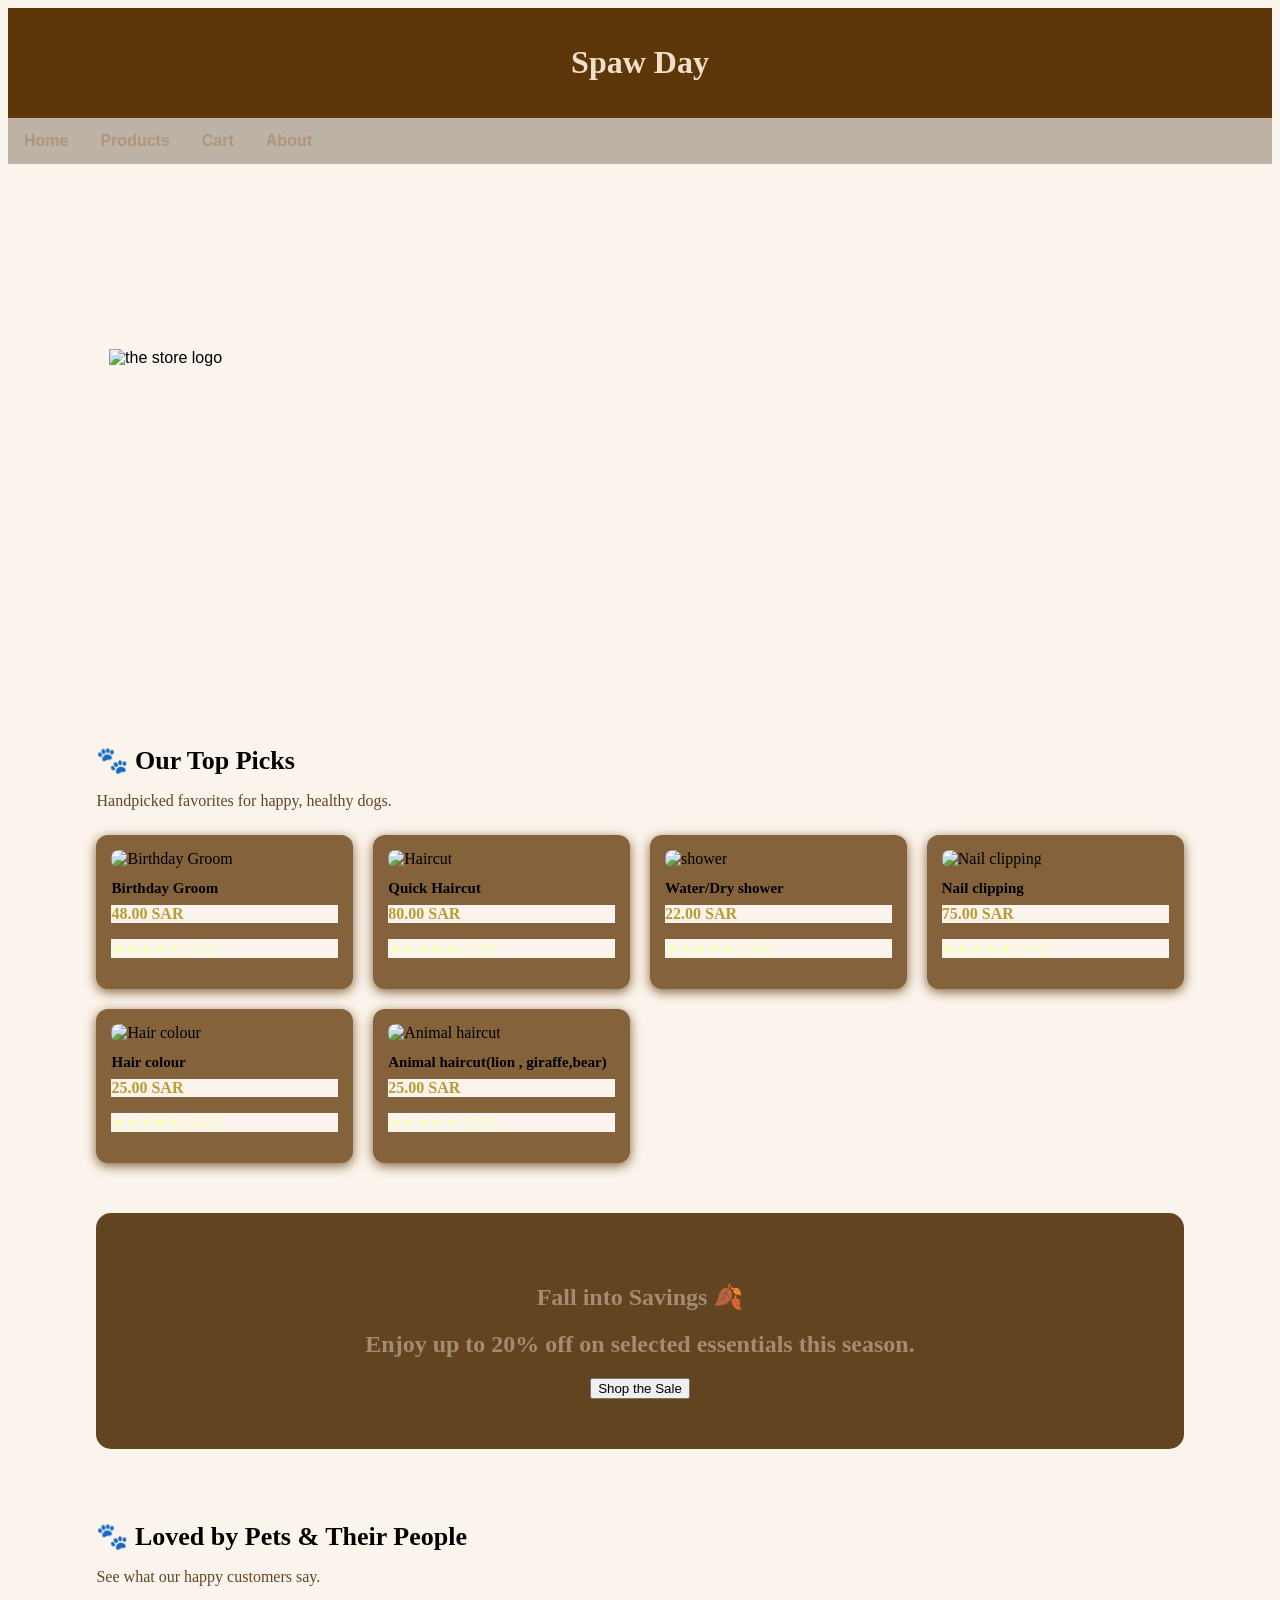
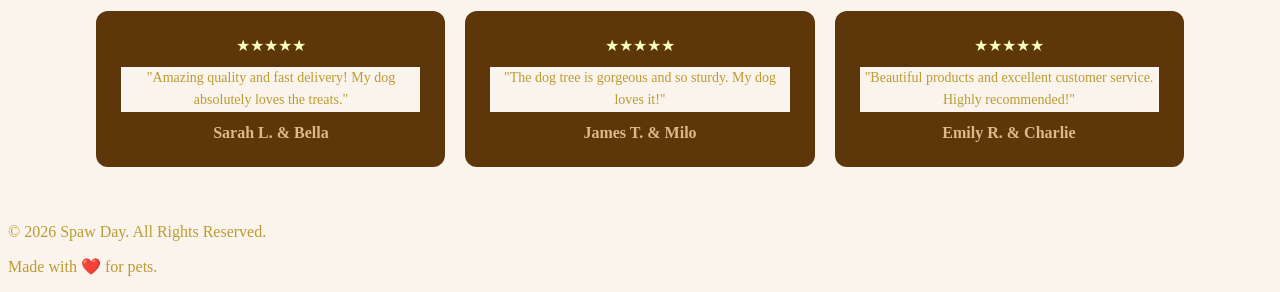
==== index.html @ 1a9aeb00 "Spaw Day Website" ====
<!DOCTYPE html>
<html lang="en">
<head>
  <link rel="stylesheet" href="style.css">
  <meta charset="UTF-8">
  <meta name="viewport" content="width=device-width, initial-scale=1.0">
  <title>Spaw Day</title>
</head>
 
<body>
  <div class="header">
    <h1>Spaw Day</h1>
  </div>

  <div class="nav_menu">
    
    <a class="active" href="index.html">Home</a>
    <a href="products.html">Products</a>
    <a href="cart.html">Cart</a>
    <a href="about.html">About</a>
  </div>
  <div class="logo">
     <img src="../Spaw day/WEB D PRO/15mag-ididit-articleLarge-v2.avif" alt="the store logo" width="130" height="150">
    </div>


<section>
    <h2 class="section-title">🐾 Our Top Picks</h2>
    <p class="subtitle">Handpicked favorites for happy, healthy dogs.</p>

    <div class="products">

        <div class="product-card">
            <img src="../Spaw day/WEB D PRO/images-3.jpg" alt="Birthday Groom"width="130" height="150">
            <h3>Birthday Groom</h3>
            <p class="price">48.00 SAR</p>
            <p class="rating">★★★★★ (320)</p>
        </div>

        <div class="product-card">
            <img src="../Spaw day/WEB D PRO/images-5.jpg" alt="Haircut"width="130" height="150">
            <h3> Quick Haircut</h3>
            <p class="price"> 80.00 SAR</p>
            <p class="rating">★★★★★ (210)</p>
        </div>

        <div class="product-card">
            <img src="../Spaw day/WEB D PRO/images-2.jpg" alt="shower"width="130" height="150">
            <h3>Water/Dry shower</h3>
            <p class="price"> 22.00 SAR</p>
            <p class="rating">★★★★★ (186)</p>
        </div>

        <div class="product-card">
            <img src="../Spaw day/WEB D PRO/images-7.jpg" alt="Nail clipping"width="130" height="150">
            <h3>Nail clipping</h3>
            <p class="price"> 75.00 SAR</p>
            <p class="rating">★★★★★ (145)</p>
        </div>
        <div class="product-card">
            <img src="../Spaw day/WEB D PRO/images-8.jpg" alt="Hair colour"width="130" height="150">
            <h3>Hair colour</h3>
            <p class="price"> 25.00 SAR</p>
            <p class="rating">★★★★★ (145)</p>
        </div>
<div class="product-card">
            <img src="../Spaw day/WEB D PRO/images-9.jpg" alt="Animal haircut"width="130" height="150">
            <h3>Animal haircut(lion , giraffe,bear)</h3>
            <p class="price"> 25.00 SAR</p>
            <p class="rating">★★★★★ (145)</p>
        </div>
    </div>
</section>
<div class="promotion">
    <h2>Fall into Savings 🍂</h2>
    <h2>Enjoy up to 20% off on selected essentials this season.</h2>
    <button>Shop the Sale</button>
</div>
<section>
    <h2 class="section-title">🐾 Loved by Pets & Their People</h2>
    <p class="subtitle">See what our happy customers say.</p>

    <div class="reviews">

        <div class="review-card">
            <div class="rating">★★★★★</div>
            <p>"Amazing quality and fast delivery! My dog absolutely loves the treats."</p>
            <strong style="color:burlywood">Sarah L. & Bella</strong>
        </div>

        <div class="review-card">
            <div class="rating">★★★★★</div>
            <p>"The dog tree is gorgeous and so sturdy. My dog loves it!"</p>
            <strong  style="color:burlywood">James T. & Milo</strong>
        </div>

        <div class="review-card">
            <div class="rating">★★★★★</div>
            <p>"Beautiful products and excellent customer service. Highly recommended!"</p>
            <strong style="color:burlywood">Emily R. & Charlie</strong>
        </div>

    </div>
</section>
<footer>
    <p>© 2026 Spaw Day. All Rights Reserved.</p>
    <p>Made with ❤️ for pets.</p>
</footer>

</body>
</html>
---- style.css ----
html,body{

background-color: rgb(251, 244, 236);

}

.header {
    background-color:rgb(93, 54, 9);
    padding: 15px;
    text-align:center;
    }
    H1{
       font-family:cursive;
       color:rgb(241, 223, 203);
    }
   
    .nav_menu {
    overflow: hidden;
    background-color:rgb(189, 178, 166);
    }
    .nav_menu a {
    float: left;
    font-family: Arial, Helvetica, sans-serif;
    display: block;
    color:rgb(175, 149, 121);
    font-weight: bold;
    text-align: center;
    padding: 14px 16px;
    text-decoration: none;
    }
    .nav_menu a:hover {
    background-color: rgb(251, 244, 236);
    color:rgb(175, 149, 121);
    }
    .footer{
    background-color:rgb(251, 244, 236);
    padding: 15px;
    text-align:center;
    }
  p{

font-family:'Times New Roman', Times, serif;
background-color:rgb(251, 244, 236);
color:rgb(186, 155, 53) ;
  }
  .section{
   background-color:rgb(251, 244, 236);
    padding: 15px;
    text-align:center;
  }
.footer{
    background-color:rgb(251, 244, 236);
    padding: 15px;
    text-align:center;
    }
    .logo{
     
    min-height: 420px;
    background:
    linear-gradient(90deg,rgb(118, 92, 62); 0%, transparent 85%),
    center/cover;
    display: flex;
    align-items: center;
    padding: 50px 8%;

    }.rating {
    color: #f8f8c1;
}
section {
    padding: 40px 7%;
}

.section-title {
    font-family: Georgia, serif;
    font-size: 26px;
    margin-bottom: 10px;
}

.subtitle {
    color: rgb(97, 68, 36);
    margin-bottom: 25px;
}

.products {
    display: grid;
    grid-template-columns: repeat(4, 1fr);
    gap: 20px;
}

.product-card {
    background: rgb(132, 98, 59);
    border-radius: 12px;
    padding: 15px;
    box-shadow: 0 3px 12px rgb(132, 98, 59);
    transition: 0.3s;
}

.product-card:hover {
    transform: translateY(-5px);
}

.product-card img {
    width: 100%;
    height: 180px;
    object-fit: contain;
    border-radius: 8px;
}

.product-card h3 {
    font-size: 15px;
    margin: 12px 0 8px;
}

.price {
    font-weight: bold;
    margin: 8px 0;
}

.rating {
    color:  #f6fdbd;;
}
.promotion {
    margin: 10px 7%;
    padding: 50px;
    border-radius: 15px;
    background:rgb(99, 68, 33);
    color: rgb(163, 140, 114);
    text-align: center;
}.reviews {
    display: grid;
    grid-template-columns: repeat(3, 1fr);
    gap: 20px;
    color:rgb(93, 54, 9);
}

.review-card {
    background: rgb(93, 54, 9);
    padding: 25px;
    border-radius: 12px;
    text-align: center;
}

.review-card p {
    margin: 12px 0;
    font-size: 14px;
    line-height: 1.6;
}
html,body{

background-color: rgb(251, 244, 236);

}

.header {
    background-color:rgb(93, 54, 9);
    padding: 15px;
    text-align:center;
    }
    H1{
       font-family:cursive;
       color:rgb(241, 223, 203);
    }
   
    .nav_menu {
    overflow: hidden;
    background-color:rgb(189, 178, 166);
    }
    .nav_menu a {
    float: left;
    font-family: Arial, Helvetica, sans-serif;
    display: block;
    color:rgb(175, 149, 121);
    font-weight: bold;
    text-align: center;
    padding: 14px 16px;
    text-decoration: none;
    }
    .nav_menu a:hover {
    background-color: rgb(251, 244, 236);
    color: :rgb(175, 149, 121);
    }
    .footer{
    background-color:rgb(251, 244, 236);
    padding: 15px;
    text-align:center;
    }
  p{

font-family:'Times New Roman', Times, serif;
background-color:rgb(251, 244, 236);
color:rgb(186, 155, 53) ;
  }
  .section{
   background-color:rgb(251, 244, 236);
    padding: 15px;
    text-align:center;
  }
.footer{
    background-color:rgb(251, 244, 236);
    padding: 15px;
    text-align:center;
    }
    .logo{
     
    min-height: 420px;
    background:
    linear-gradient(90deg,rgb(118, 92, 62); 0%, transparent 85%),
    center/cover;
    display: flex;
    align-items center;
    padding: 50px 8%;

    .rating {
    color: #f8f8c1;
}
section {
    padding: 40px 7%;
}

.section-title {
    font-family: Georgia, serif;
    font-size: 26px;
    margin-bottom: 10px;
}

.subtitle {
    color: rgb(97, 68, 36);
    margin-bottom: 25px;
}

.products {
    display: grid;
    grid-template-columns: repeat(4, 1fr);
    gap: 20px;
}

.product-card {
    background: rgb(132, 98, 59);
    border-radius: 12px;
    padding: 15px;
    box-shadow: 0 3px 12px rgb(132, 98, 59);
    transition: 0.3s;
}

.product-card:hover {
    transform: translateY(-5px);
}

.product-card img {
    width: 100%;
    height: 180px;
    object-fit: contain;
    border-radius: 8px;
}

.product-card h3 {
    font-size: 15px;
    margin: 12px 0 8px;
}

.price {
    font-weight: bold;
    margin: 8px 0;
}

.rating {
    color:  #f6fdbd;;
}
.promotion {
    margin: 10px 7%;
    padding: 50px;
    border-radius: 15px;
    background:rgb(99, 68, 33);
    color: rgb(163, 140, 114);
    text-align: center;
}.reviews {
    display: grid;
    grid-template-columns: repeat(3, 1fr);
    gap: 20px;
    color:rgb(93, 54, 9);
}

.review-card {
    background: rgb(93, 54, 9);
    padding: 25px;
    border-radius: 12px;
    text-align: center;
}

.review-card p {
    margin: 12px 0;
    font-size: 14px;
    line-height: 1.6;
}
.h1{
    font-family:cursive;
    color:rgb(93, 54, 9);
}:root {
    --bg-color: #F9F8F6;
    --primary-brown: #5C4033;
    --accent-brown: #795548;
    --light-brown: #D7CCC8;
    --card-bg: #FFFFFF;
    --text-dark: #3E2723;
    --text-muted: #6D4C41;
}

* {
    margin: 0;
    padding: 0;
    box-sizing: border-box;
    font-family: 'Segoe UI', Tahoma, Geneva, Verdana, sans-serif;
}

body {
    background-color: var(--bg-color);
    color: var(--text-dark);
}


header {
    background-color: rgb(93, 54, 9);
    padding: 15px;
    text-align: center;
}

header .logo {
    font-family: cursive;
    color: rgb(241, 223, 203);
    font-size: 28px;
    font-weight: bold;
    margin-bottom: 10px;
}

.nav_menu {
  
    overflow: hidden;
    background-color: rgb(189, 178, 166);
    display: flex;
    justify-content: flex-start; 
    padding-left: 50px; 
}

.nav_menu a {
    float: left;
    font-family: Arial, Helvetica, sans-serif;
    display: block;
    color: rgb(175, 149, 121);
    font-weight: bold;
    text-align: center;
    padding: 14px 16px;
    text-decoration: none;
}

.nav_menu a:hover, .nav_menu a.active {
    background-color: rgb(251, 244, 236);
    color: rgb(175, 149, 121);
}


.page-header {
    text-align: center;
    padding: 40px 20px;
    background-color: var(--light-brown);
    color: var(--primary-brown);
    margin-bottom: 30px;
}

.page-header h1 {
    font-size: 2.2rem;
    margin-bottom: 10px;
    font-family: Georgia, serif;
}

.page-header p {
    font-size: 1.1rem;
    color: var(--text-muted);
}


.products-container {
    display: grid;
    grid-template-columns: repeat(3, 1fr); 
    gap: 25px;
    max-width: 1150px;
    margin: 0 auto 50px auto;
    padding: 0 20px;
}


.product-card {
    background: var(--card-bg);
    border-radius: 12px;
    overflow: hidden;
    box-shadow: 0 4px 15px rgba(92, 64, 51, 0.08);
    display: flex;
    flex-direction: column;
    transition: transform 0.3s ease;
}

.product-card:hover {
    transform: translateY(-5px);
}


.product-card img {
    width: 100%;
    height: 180px;
    object-fit: cover;
    background-color: #EFEBE9;
}


.card-content {
    padding: 18px;
    display: flex;
    flex-direction: column;
    flex-grow: 1;
}


.tag {
    display: inline-block;
    width: fit-content;
    padding: 4px 10px;
    border-radius: 6px;
    font-size: 0.75rem;
    font-weight: 600;
    margin-bottom: 8px;
    background-color: var(--light-brown);
    color: var(--primary-brown);
}

.card-content h3 {
    font-size: 1.2rem;
    margin-bottom: 8px;
    color: var(--primary-brown);
    font-family: Georgia, serif;
}

.card-content p {
    font-size: 0.9rem;
    color: var(--text-muted);
    line-height: 1.5;
    margin-bottom: 15px;
    flex-grow: 1;
}


.card-footer {
    display: flex;
    justify-content: space-between;
    align-items: center;
    border-top: 1px solid #EFEBE9;
    padding-top: 12px;
    margin-top: auto;
}

.price {
    font-size: 1.1rem;
    font-weight: bold;
    color: var(--accent-brown);
}

.product-card button {
    background-color: var(--primary-brown);
    color: #FFFFFF;
    border: none;
    padding: 8px 14px;
    border-radius: 8px;
    cursor: pointer;
    font-weight: 600;
    transition: background-color 0.3s;
}

.product-card button:hover {
    background-color: var(--text-dark);
}


footer {
    text-align: center;
    padding: 25px;
    background-color: var(--primary-brown);
    color: #EFEBE9;
    font-size: 0.95rem;
    margin-top: 40px;

}
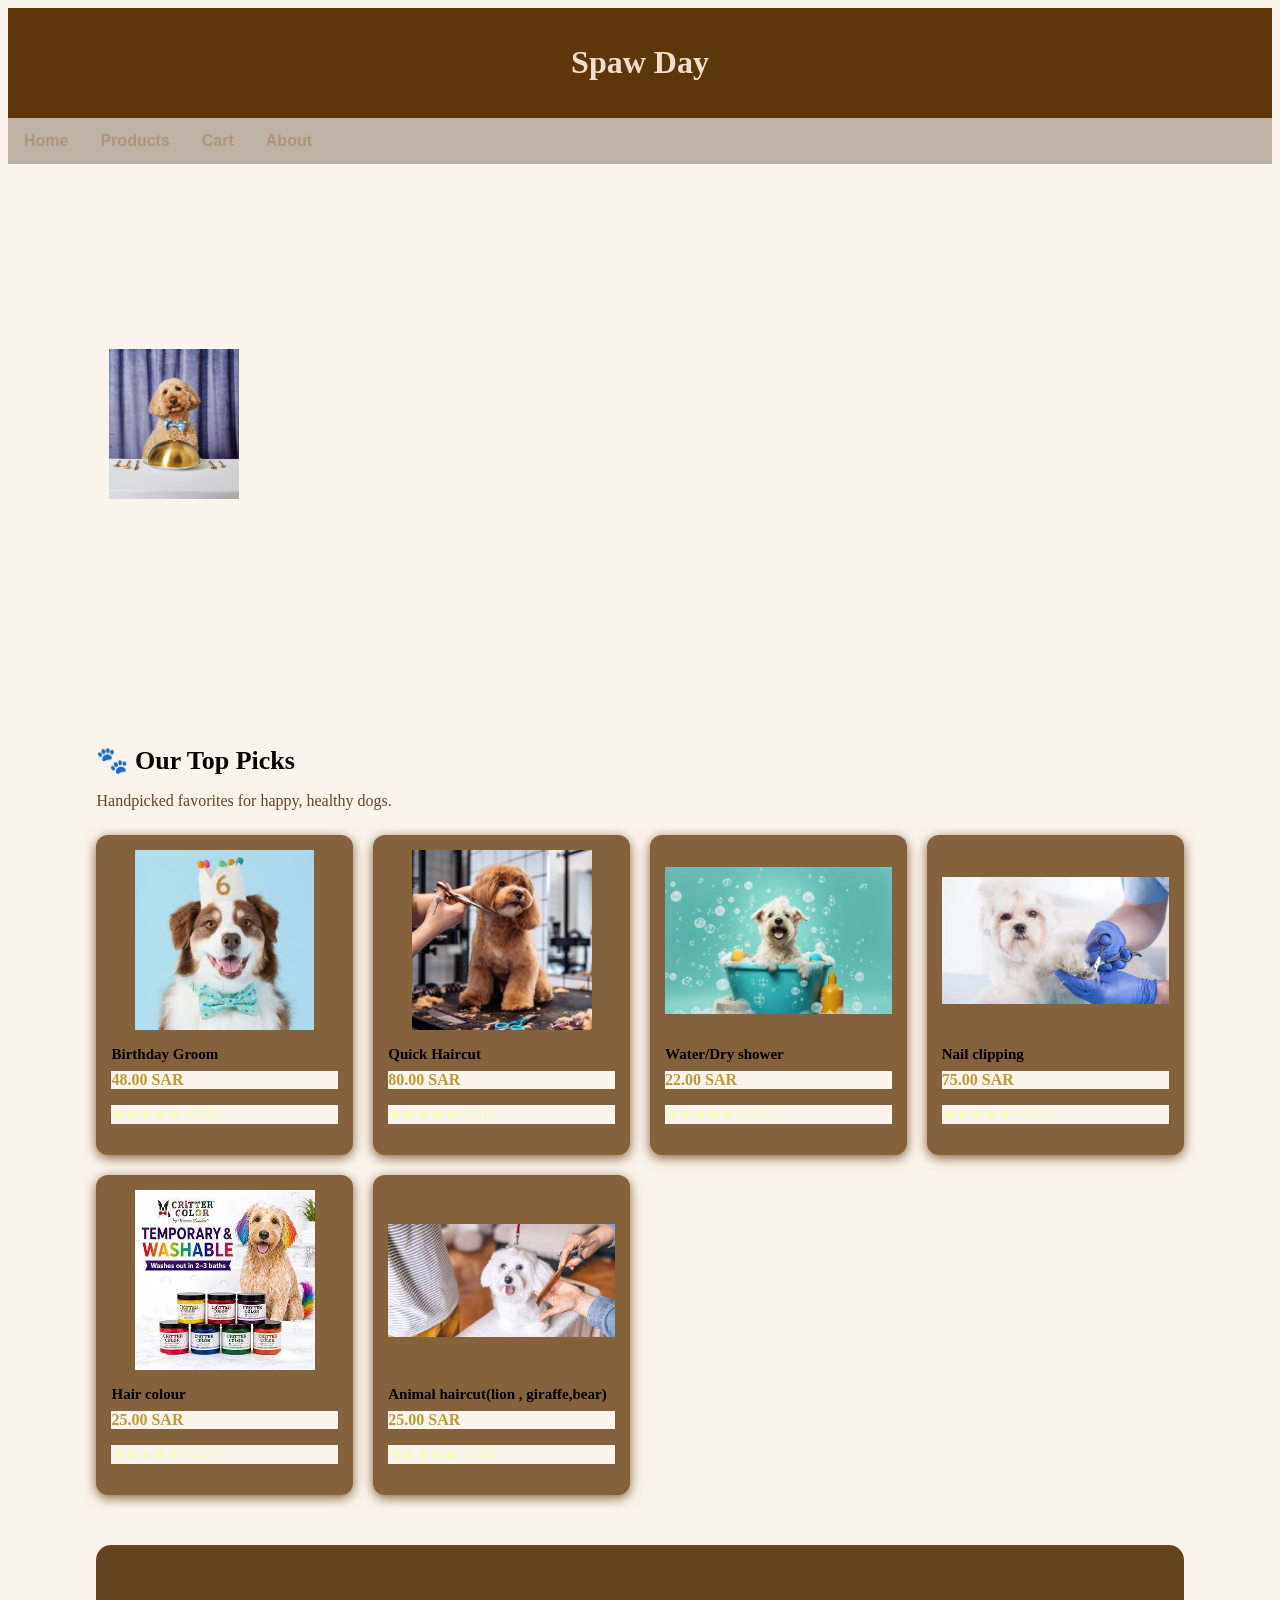
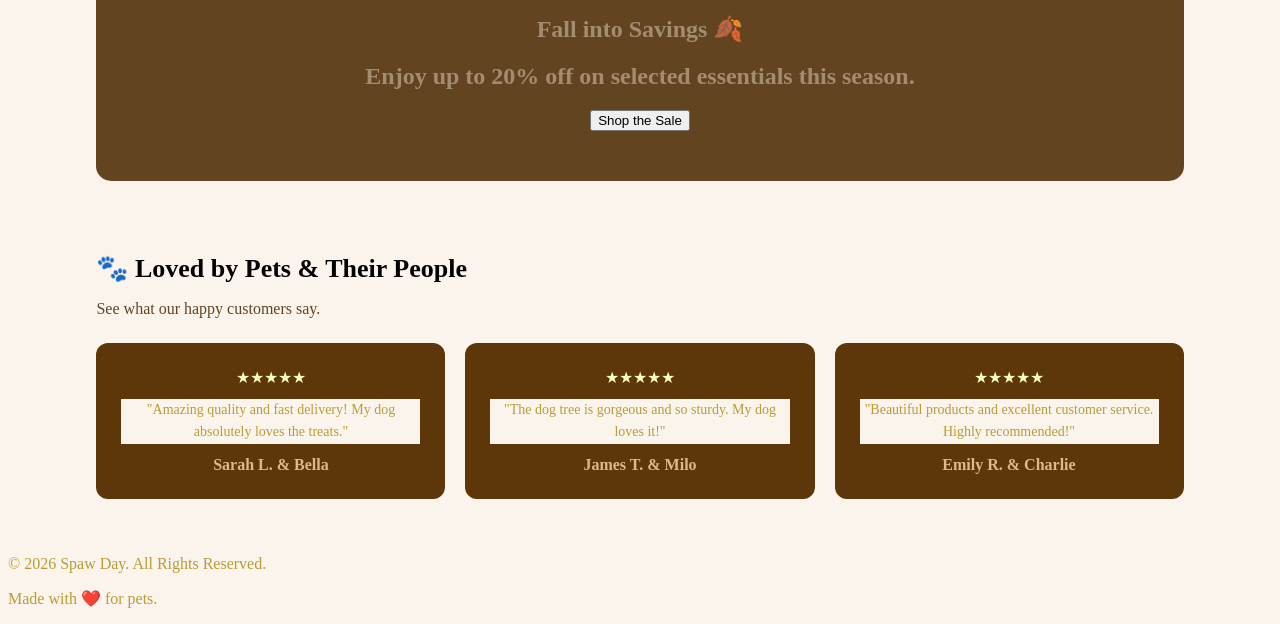
==== commit 956d3d0b: "Fix image paths" ====
--- a/index.html
+++ b/index.html
@@ -20,7 +20,7 @@
     <a href="about.html">About</a>
   </div>
   <div class="logo">
-     <img src="../Spaw day/WEB D PRO/15mag-ididit-articleLarge-v2.avif" alt="the store logo" width="130" height="150">
+     <img src="WEB D PRO/15mag-ididit-articleLarge-v2.avif" alt="the store logo" width="130" height="150">
     </div>
 
 
@@ -31,40 +31,40 @@
     <div class="products">
 
         <div class="product-card">
-            <img src="../Spaw day/WEB D PRO/images-3.jpg" alt="Birthday Groom"width="130" height="150">
+            <img src="WEB D PRO/images-3.jpg" alt="Birthday Groom"width="130" height="150">
             <h3>Birthday Groom</h3>
             <p class="price">48.00 SAR</p>
             <p class="rating">★★★★★ (320)</p>
         </div>
 
         <div class="product-card">
-            <img src="../Spaw day/WEB D PRO/images-5.jpg" alt="Haircut"width="130" height="150">
+            <img src="WEB D PRO/images-5.jpg" alt="Haircut"width="130" height="150">
             <h3> Quick Haircut</h3>
             <p class="price"> 80.00 SAR</p>
             <p class="rating">★★★★★ (210)</p>
         </div>
 
         <div class="product-card">
-            <img src="../Spaw day/WEB D PRO/images-2.jpg" alt="shower"width="130" height="150">
+            <img src="WEB D PRO/images-2.jpg" alt="shower"width="130" height="150">
             <h3>Water/Dry shower</h3>
             <p class="price"> 22.00 SAR</p>
             <p class="rating">★★★★★ (186)</p>
         </div>
 
         <div class="product-card">
-            <img src="../Spaw day/WEB D PRO/images-7.jpg" alt="Nail clipping"width="130" height="150">
+            <img src="WEB D PRO/images-7.jpg" alt="Nail clipping"width="130" height="150">
             <h3>Nail clipping</h3>
             <p class="price"> 75.00 SAR</p>
             <p class="rating">★★★★★ (145)</p>
         </div>
         <div class="product-card">
-            <img src="../Spaw day/WEB D PRO/images-8.jpg" alt="Hair colour"width="130" height="150">
+            <img src="WEB D PRO/images-8.jpg" alt="Hair colour"width="130" height="150">
             <h3>Hair colour</h3>
             <p class="price"> 25.00 SAR</p>
             <p class="rating">★★★★★ (145)</p>
         </div>
 <div class="product-card">
-            <img src="../Spaw day/WEB D PRO/images-9.jpg" alt="Animal haircut"width="130" height="150">
+            <img src="WEB D PRO/images-9.jpg" alt="Animal haircut"width="130" height="150">
             <h3>Animal haircut(lion , giraffe,bear)</h3>
             <p class="price"> 25.00 SAR</p>
             <p class="rating">★★★★★ (145)</p>
